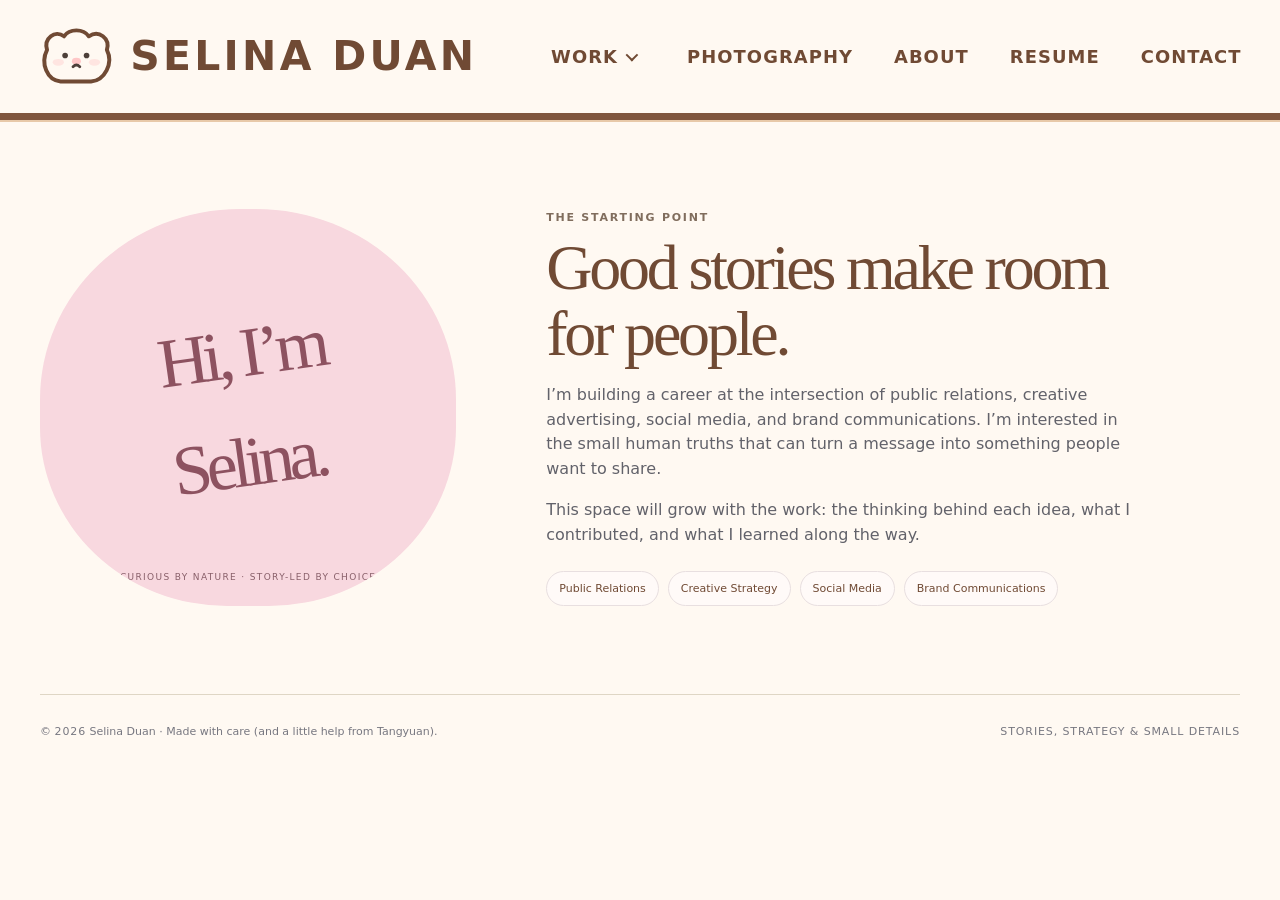
==== about.html @ bc4c42f9 "Add Work format menu to site navigation" ====
<!doctype html>
<html lang="en"><head><meta charset="utf-8"><meta name="viewport" content="width=device-width,initial-scale=1"><title>About Selina Duan</title><link rel="stylesheet" href="portfolio.css"><link rel="stylesheet" href="work-nav.css?v=20261111"></head><body><header class="topbar">
  <a class="brand" href="index.html" aria-label="Selina Duan home"><svg class="brand-hamster" viewBox="0 0 68 56" aria-hidden="true"><path d="M8 22C5 12 15 4 23 10c5-7 17-7 22 0 9-6 19 2 16 12 6 12-2 27-14 28H20C8 49 2 34 8 22Z" fill="#fff9f2" stroke="#704a34" stroke-width="3.5" stroke-linejoin="round"/><circle cx="24" cy="27" r="2.5" fill="#4d403a"/><circle cx="43" cy="27" r="2.5" fill="#4d403a"/><ellipse cx="34" cy="32" rx="4" ry="3" fill="#ffc7c7"/><path d="M31 37q3-3 6 0" fill="none" stroke="#4d403a" stroke-width="2.5" stroke-linecap="round"/><ellipse cx="18" cy="33" rx="5" ry="3" fill="#ffc7c766"/><ellipse cx="50" cy="33" rx="5" ry="3" fill="#ffc7c766"/></svg><span>Selina Duan</span></a>
  <button class="menu" aria-label="Open navigation" aria-expanded="false">☰</button>
  <nav class="nav" aria-label="Main navigation"><a href="work.html">Work</a><a href="photography.html">Photography</a><a class="current" href="about.html">About</a><a href="resume.html">Resume</a><a href="contact.html">Contact</a></nav>
</header><main><section class="section" id="about"><div class="wrap about-grid"><div class="about-stamp"><span>Hi, I’m<br>Selina.</span><small>Curious by nature · Story-led by choice</small></div><div class="about-copy"><div class="kicker">The starting point</div><h2>Good stories make room for people.</h2><p>I’m building a career at the intersection of public relations, creative advertising, social media, and brand communications. I’m interested in the small human truths that can turn a message into something people want to share.</p><p>This space will grow with the work: the thinking behind each idea, what I contributed, and what I learned along the way.</p><div class="focus-list"><span>Public Relations</span><span>Creative Strategy</span><span>Social Media</span><span>Brand Communications</span></div></div></div></section></main><footer class="wrap footer"><span>© <span>2026</span> Selina Duan · Made with care (and a little help from Tangyuan).</span><span>Stories, strategy & small details</span></footer><script>const menu=document.querySelector(".menu"),nav=document.querySelector(".nav");if(menu&&nav){menu.addEventListener("click",()=>{const open=nav.classList.toggle("open");menu.setAttribute("aria-expanded",open);menu.textContent=open?"×":"☰"});nav.querySelectorAll("a").forEach(a=>a.addEventListener("click",()=>{nav.classList.remove("open");menu.setAttribute("aria-expanded","false");menu.textContent="☰"}))}</script><script src="work-nav.js?v=20261111"></script></body></html>
---- portfolio.css ----
:root{--cream:#fff9f2;--paper:#f7eedc;--blue:#d8eaf4;--pink:#f8d8df;--ink:#29352f;--muted:#67716d;--line:#dfd6c5;--green:#71826c;--green-dark:#536952;--serif:Georgia,'Times New Roman',serif;--sans:Inter,'Avenir Next',Avenir,system-ui,-apple-system,sans-serif}
*{box-sizing:border-box}html{scroll-behavior:smooth;scroll-padding-top:92px}body{margin:0;background:var(--cream);color:var(--ink);font-family:var(--sans);font-size:16px;line-height:1.55}a{color:inherit;text-decoration:none}button{font:inherit;color:inherit}.wrap{width:min(1200px,calc(100% - 64px));margin:auto}.topbar{height:82px;display:flex;align-items:center;justify-content:space-between;border-bottom:1px solid var(--line);position:relative;z-index:10}.brand{font-family:var(--serif);font-size:23px;letter-spacing:-.04em}.brand span{color:#a76f78}.nav{display:flex;gap:27px;align-items:center;font-size:13px;color:#4f5a54}.nav a{transition:color .2s}.nav a:hover{color:#a45868}.nav .contact-link{padding:9px 15px;border:1px solid #c5d8e4;border-radius:999px;background:#f4f9fb}.menu{display:none;background:none;border:0;font-size:24px}.hero{padding:28px 0 72px}.hero-heading{display:flex;align-items:end;justify-content:space-between;gap:24px;margin:0 0 20px}.eyebrow,.kicker{font-size:11px;text-transform:uppercase;letter-spacing:.16em;color:#748477;font-weight:700}.hero h1{font-family:var(--serif);font-size:clamp(40px,5vw,67px);line-height:.99;letter-spacing:-.055em;font-weight:400;margin:9px 0 0}.hero h1 em{color:#aa6d79;font-weight:400}.hero-copy{max-width:340px;color:#646c65;font-size:14px;margin:0 0 4px}.map{aspect-ratio:1350/724;min-height:0;position:relative;overflow:hidden;border:1px solid #e5d8bd;border-radius:22px;background:#d8eaf4 url("map-background.jpg") center/100% 100% no-repeat;box-shadow:0 14px 42px #6f705019;isolation:isolate}.map:before{content:"";position:absolute;inset:0;z-index:-1;background-image:radial-gradient(#9b926433 .8px,transparent .8px);background-size:13px 13px;opacity:.37}.map-art{position:absolute;inset:0;width:100%;height:100%;z-index:-1}.map-intro{position:absolute;left:3.4%;top:4%;font-family:var(--serif);font-size:clamp(15px,2vw,22px);letter-spacing:.13em;color:#495b4c}.compass{position:absolute;right:3%;top:4%;width:66px;height:66px;border:1px solid #aab19b;border-radius:50%;display:grid;place-items:center;color:#647866;background:#f8f3e3c9;font-family:var(--serif);font-size:13px;letter-spacing:.08em}.compass:before{content:"✦";font-size:25px;position:absolute;color:#a76f78}.map-label{position:absolute;z-index:2;display:inline-flex;align-items:center;gap:8px;padding:9px 14px;border:1px solid #f8f2e5;border-radius:999px;background:#fbf7e9ed;box-shadow:0 5px 14px #4e51451c;font-size:11px;letter-spacing:.11em;text-transform:uppercase;color:#435346;transition:transform .22s,background .22s}.map-label:hover,.map-label:focus-visible{transform:translateY(-4px) rotate(-1deg);background:#fff}.map-label:before{content:"";width:10px;height:10px;border-radius:50%;background:#bf7d81;box-shadow:0 0 0 4px #f8d8df88}.map-label.origin{left:10%;top:28%}.map-label.stories{left:59%;top:22%}.map-label.creative{right:9%;top:48%}.map-label.photos{left:20%;bottom:20%}.map-label.treasure{right:16%;bottom:13%}.map-label.treasure:before{background:#d4a64c;box-shadow:0 0 0 4px #f5dfa388}.map-label.photos:before{background:#7799ad;box-shadow:0 0 0 4px #d8eaf488}.map-label.creative:before{background:#d39873;box-shadow:0 0 0 4px #f1ddca}.map-label.stories:before{background:#8a9d75;box-shadow:0 0 0 4px #dfe8d5}.route-note{position:absolute;left:50%;top:56%;transform:translate(-50%,-50%) rotate(-8deg);font-family:var(--serif);font-style:italic;color:#71816b;font-size:15px;white-space:nowrap}.traveler{position:absolute;left:44%;top:38%;width:142px;height:230px;display:grid;justify-items:center;align-content:start;animation:bob 3.5s ease-in-out infinite}.traveler-name{background:#fff9ed;padding:5px 12px;border-radius:999px;font-family:var(--serif);font-size:14px;box-shadow:0 3px 10px #5258451a;position:relative;z-index:2}.girl{width:103px;height:137px;position:relative;margin-top:3px}.girl-hair{position:absolute;top:8px;left:23px;width:57px;height:68px;border-radius:48% 48% 42% 42%;background:#594435;box-shadow:-7px 19px 0 -1px #594435,7px 18px 0 -1px #594435;z-index:1}.girl-face{position:absolute;top:16px;left:31px;width:42px;height:48px;border-radius:46% 46% 48% 48%;background:#f2c8aa;z-index:2}.girl-face:before,.girl-face:after{content:"";position:absolute;top:25px;width:4px;height:4px;border-radius:50%;background:#44372f}.girl-face:before{left:11px}.girl-face:after{right:11px}.girl-body{position:absolute;top:62px;left:17px;width:68px;height:64px;border-radius:25px 25px 15px 15px;background:#d78083;z-index:3;border:3px solid #fff5e5}.girl-body:before{content:"";position:absolute;top:12px;left:-14px;width:19px;height:43px;background:#e3bd9e;border-radius:14px;transform:rotate(22deg)}.girl-body:after{content:"";position:absolute;top:11px;right:-13px;width:18px;height:40px;background:#e3bd9e;border-radius:14px;transform:rotate(-25deg)}.girl-legs{position:absolute;top:119px;left:31px;width:17px;height:17px;background:#667d76;border-radius:8px 8px 4px 4px;box-shadow:23px 0 #667d76;z-index:2}.girl-pack{position:absolute;top:68px;left:68px;width:27px;height:35px;background:#9c8062;border:2px solid #fff5e5;border-radius:9px;z-index:2}.hamster-travel{position:absolute;right:-11px;bottom:34px;width:65px;height:65px;object-fit:contain;filter:drop-shadow(0 4px 4px #4f514522);animation:buddy 2.8s ease-in-out infinite}.trail{position:absolute;left:50%;bottom:5%;transform:translateX(-50%);padding:10px 15px;border-radius:999px;background:#f8f4e6d9;color:#6d7869;font-size:10px;letter-spacing:.1em;text-transform:uppercase}.map-caption{display:flex;justify-content:space-between;align-items:center;margin-top:13px;color:#85857c;font-size:11px}.map-caption span:last-child{font-family:var(--serif);font-style:italic}.section{padding:88px 0;border-top:1px solid var(--line)}.section-head{display:flex;justify-content:space-between;gap:24px;align-items:end;margin-bottom:30px}.section h2{font-family:var(--serif);font-size:clamp(38px,5vw,64px);letter-spacing:-.05em;line-height:1.03;font-weight:400;margin:9px 0 0}.section-intro{max-width:370px;color:var(--muted);font-size:14px;margin:0 0 4px}.filters{display:flex;gap:8px;flex-wrap:wrap;margin-bottom:20px}.filter{border:1px solid var(--line);background:transparent;border-radius:999px;padding:8px 13px;font-size:11px;color:#62626a;cursor:pointer}.filter.active,.filter:hover{background:var(--blue);border-color:var(--blue);color:#2d3e49}.projects{display:grid;grid-template-columns:repeat(2,1fr);gap:22px}.project{min-width:0}.project-art{height:280px;border-radius:8px;position:relative;overflow:hidden;display:flex;align-items:end;padding:23px;transition:transform .3s}.project:hover .project-art{transform:translateY(-4px)}.art-sonic{background:linear-gradient(140deg,#d8eaf4 0 48%,#f6c4a7 48% 74%,#e88958 74%)}.art-ruby{background:radial-gradient(ellipse at 63% 35%,#ffe2a8 0 11%,transparent 11.5%),linear-gradient(145deg,#f8d8df,#e6a7b3 55%,#a25e69)}.art-mizzou{background:linear-gradient(120deg,#dae7dc 0 45%,#a7c0a5 45% 70%,#718775 70%)}.art-gist{background:repeating-linear-gradient(135deg,#f2cad3 0 20px,#f8e6dd 20px 40px,#d8eaf4 40px 60px)}.art-parking{background:linear-gradient(155deg,#c7ddec 0 45%,#818b9d 45% 47%,#d7d8d4 47% 75%,#f1c9ad 75%)}.art-photo{background:linear-gradient(135deg,#becfca,#e5c0b8 48%,#d5dcef)}.art-type{position:absolute;inset:0;display:grid;place-items:center;font-family:var(--serif);font-size:clamp(43px,6vw,78px);letter-spacing:-.07em;color:#25313b;opacity:.83}.art-type.light{color:#fff9f2}.art-small{position:absolute;left:20px;top:18px;font-size:10px;letter-spacing:.13em;text-transform:uppercase;color:#283643}.coming{position:absolute;right:14px;top:14px;background:#fff9f2d9;border-radius:999px;padding:6px 10px;font-size:9px;letter-spacing:.1em;text-transform:uppercase}.project-meta{display:flex;justify-content:space-between;align-items:start;gap:18px;padding:15px 2px}.project h3{font-family:var(--serif);font-size:24px;font-weight:400;letter-spacing:-.03em;margin:0 0 4px}.project p{margin:0;color:var(--muted);font-size:12px}.project-kind{white-space:nowrap;font-size:10px;color:#74808c;padding-top:5px;text-align:right}.photography{background:#eef5f8;margin-top:72px;padding:54px;border-radius:12px;display:grid;grid-template-columns:1fr 1fr;gap:35px;align-items:center}.photo-grid{height:240px;display:grid;grid-template-columns:1fr 1fr;gap:10px;transform:rotate(-2deg)}.photo-tile{border-radius:5px;background:linear-gradient(160deg,#c9d9dd,#e7b9ae);position:relative;overflow:hidden}.photo-tile:nth-child(2){background:linear-gradient(25deg,#c1b7a8,#efe0c7 60%,#a9bbc0);margin-top:18px}.photo-tile:nth-child(3){background:linear-gradient(140deg,#9faea2,#e6d7bc);margin-top:-10px}.photo-tile:nth-child(4){background:linear-gradient(155deg,#e6c5cb,#b0c5d0);margin-top:8px}.photo-tile:after{content:'';position:absolute;inset:15% 16%;border:1px solid #ffffff75;border-radius:50% 50% 0 0}.photography h2{font-size:46px}.photography p{font-size:14px;color:var(--muted);max-width:380px}.text-link{display:inline-flex;align-items:center;gap:9px;font-size:12px;border-bottom:1px solid #aebdc5;padding-bottom:5px;margin-top:10px}.about-grid{display:grid;grid-template-columns:.75fr 1.25fr;gap:90px}.about-stamp{min-height:300px;border-radius:48% 48% 45% 45%;background:var(--pink);display:grid;place-items:center;position:relative;overflow:hidden}.about-stamp span{font-family:var(--serif);font-size:70px;letter-spacing:-.08em;color:#8d5260;transform:rotate(-8deg)}.about-stamp small{position:absolute;bottom:21px;left:0;right:0;text-align:center;text-transform:uppercase;letter-spacing:.15em;font-size:9px;color:#885f69}.about-copy{max-width:600px}.about-copy p{color:#62626a;font-size:16px}.focus-list{display:flex;gap:9px;flex-wrap:wrap;margin-top:23px}.focus-list span{font-size:11px;border:1px solid #e8dfe0;border-radius:999px;padding:8px 12px;background:#fffaf8}.contact{background:var(--blue);padding:70px;border-radius:12px;display:grid;grid-template-columns:1fr auto;gap:24px;align-items:center}.contact h2{max-width:650px}.contact p{color:#566672;max-width:500px}.contact .pill{background:var(--cream);border-color:transparent}.pill{display:inline-flex;align-items:center;gap:8px;border-radius:999px;padding:13px 20px;border:1px solid #272933;font-size:13px;transition:transform .2s,background .2s}.pill:hover{transform:translateY(-2px);background:white}.pill.dark{background:var(--ink);color:white}.resume-row{display:flex;justify-content:space-between;align-items:center;gap:20px;padding:25px 0}.resume-row p{color:var(--muted);font-size:13px;margin:5px 0 0}.resume-row .pill{background:transparent}.footer{padding:28px 0 38px;border-top:1px solid var(--line);display:flex;justify-content:space-between;color:#777780;font-size:11px}.footer span:last-child{letter-spacing:.08em;text-transform:uppercase}.sr-only{position:absolute;width:1px;height:1px;padding:0;margin:-1px;overflow:hidden;clip:rect(0,0,0,0);white-space:nowrap;border:0}
@keyframes bob{0%,100%{translate:0 0}50%{translate:0 -7px}}@keyframes buddy{0%,100%{transform:translateY(0) rotate(-3deg)}50%{transform:translateY(-5px) rotate(4deg)}}
@media(max-width:760px){.wrap{width:min(100% - 38px,600px)}.topbar{height:70px}.nav{display:none;position:absolute;z-index:10;top:70px;left:0;right:0;background:var(--cream);padding:18px 22px 24px;border-bottom:1px solid var(--line);flex-direction:column;align-items:flex-start;gap:17px}.nav.open{display:flex}.menu{display:block}.hero{padding:26px 0 56px}.hero-heading{display:block;margin-bottom:16px}.hero h1{font-size:clamp(41px,11vw,60px);max-width:520px}.hero-copy{margin-top:14px;max-width:500px}.map{aspect-ratio:auto;min-height:600px;border-radius:16px;background-size:100% 100%}.map-intro{top:3%;left:5%;font-size:12px}.compass{width:48px;height:48px;right:4%;top:3%;font-size:10px}.compass:before{font-size:19px}.map-label{font-size:9px;padding:8px 10px;gap:6px;letter-spacing:.08em}.map-label.origin{left:5%;top:24%}.map-label.stories{left:52%;top:19%}.map-label.creative{right:4%;top:43%}.map-label.photos{left:6%;bottom:18%}.map-label.treasure{right:5%;bottom:10%}.traveler{left:37%;top:37%;scale:.82;transform-origin:top left}.route-note{top:57%;font-size:12px}.trail{font-size:8px;padding:8px 10px;bottom:4%}.map-caption{font-size:9px}.section{padding:68px 0}.section-head{display:block}.section-intro{margin-top:15px}.projects{grid-template-columns:1fr;gap:12px}.project-art{height:250px}.photography{margin-top:58px;padding:28px 22px;grid-template-columns:1fr;gap:23px}.photo-grid{height:200px;order:2}.photography h2{font-size:40px}.about-grid{grid-template-columns:1fr;gap:34px}.about-stamp{min-height:240px;max-width:360px;margin:auto;width:100%}.contact{padding:38px 25px;grid-template-columns:1fr}.contact .pill{justify-self:start}.resume-row{align-items:flex-start;flex-direction:column}.footer{gap:12px;flex-direction:column}.project-meta{padding-top:12px}}
@media(max-width:420px){.map{min-height:540px}.traveler{left:35%;top:37%;scale:.72}.map-label.origin{left:3%}.map-label.stories{left:51%}.map-label.creative{right:2%;top:46%}.map-label.photos{left:4%;bottom:17%}.map-label.treasure{right:3%;bottom:9%}.trail{font-size:7px}}
@media(prefers-reduced-motion:reduce){html{scroll-behavior:auto}*,*:before,*:after{animation:none!important;transition:none!important}}

/* Interactive doodle atlas */
.map{height:clamp(520px,58vw,700px);min-height:520px;border:2px solid #80563e;border-radius:30px;background:#d8eaf4;box-shadow:0 12px 30px #765b4320;cursor:crosshair;touch-action:manipulation}
.map:before{background-image:radial-gradient(#fff9f2aa 1px,transparent 1px);background-size:17px 17px;opacity:.4;z-index:0}
.map-art{z-index:0}
.map-intro{z-index:2;top:22px;left:26px;padding:7px 13px;border:2px solid #80563e;border-radius:999px;background:#fff9f2;color:#80563e;font-family:var(--sans);font-size:11px;font-weight:800;letter-spacing:.12em}
.compass{z-index:2;right:24px;top:18px;border:2px solid #80563e;color:#80563e}
.map-label{z-index:3;display:flex;flex-direction:column;justify-content:center;gap:4px;width:150px;min-height:120px;padding:10px 8px;border:2px solid #80563e;border-radius:24px 20px 27px 21px;background:#fff9f2;box-shadow:3px 5px 0 #80563e25;color:#60432f;text-align:center;font-size:11px;font-weight:800;letter-spacing:.06em;cursor:pointer}
.map-label:before{content:none!important}.map-label:hover,.map-label:focus-visible{transform:translateY(-5px) rotate(-1deg);background:#fff}.map-label svg{width:66px;height:56px;margin:auto;overflow:visible;stroke:#704a34;stroke-width:4;stroke-linecap:round;stroke-linejoin:round;fill:none}.map-label .fill-pink{fill:#f8d8df}.map-label .fill-blue{fill:#d8eaf4}.map-label .fill-mint{fill:#dce8d6}.map-label .fill-cream{fill:#fff9f2}
.map-label.origin{left:26%;top:20%}.map-label.stories{left:67%;top:22%}.map-label.photos{left:48%;top:64%;bottom:auto}.map-label.treasure{left:78%;top:64%;right:auto;bottom:auto}
.map-label .label-small{display:block;font-size:9px;font-weight:500;letter-spacing:.02em;color:#8a7664}
.route-note{z-index:1;top:52%;left:52%;color:#80563e;font-size:13px}
.traveler{z-index:5;left:12%;top:53%;width:112px;height:184px;display:block;transition:left .23s ease,top .23s ease;pointer-events:none;filter:drop-shadow(0 4px 3px #704a3420)}
.traveler-name{position:absolute;top:-18px;left:6px;white-space:nowrap;background:#fff9f2;border:1px solid #80563e;color:#704a34;font-family:var(--sans);font-size:11px;font-weight:700}
.girl{display:none}.selina-sprite{position:absolute;left:0;bottom:6px;width:100px;height:150px;object-fit:contain;object-position:bottom;animation:idleDoodle 2.8s ease-in-out infinite}.traveler.moving .selina-sprite{animation:walkDoodle .26s ease-in-out infinite alternate}.hamster-travel{right:-48px;bottom:7px;width:58px;height:58px;object-fit:contain;animation:buddy 2.8s ease-in-out infinite;transition:transform .18s ease}.traveler.moving .hamster-travel{animation:walkDoodle .26s ease-in-out infinite alternate}
.map-controls{position:absolute;z-index:6;left:20px;bottom:20px;display:grid;grid-template-columns:repeat(3,38px);grid-template-rows:repeat(2,36px);gap:4px;padding:8px;border:2px solid #80563e;border-radius:18px;background:#fff9f2eF;box-shadow:0 4px 0 #80563e25}.map-controls button{border:1px solid #d6bda6;border-radius:10px;background:#fff;color:#704a34;font-weight:800;cursor:pointer;touch-action:manipulation}.map-controls button:hover,.map-controls button:focus-visible{background:#f8d8df}.map-controls [data-dir=up]{grid-column:2;grid-row:1}.map-controls [data-dir=left]{grid-column:1;grid-row:2}.map-controls [data-dir=down]{grid-column:2;grid-row:2}.map-controls [data-dir=right]{grid-column:3;grid-row:2}
.map-help{position:absolute;z-index:4;left:20px;top:70px;padding:6px 10px;border-radius:999px;background:#fff9f2d9;color:#704a34;font-size:10px}.map-message{position:absolute;z-index:6;right:18px;bottom:18px;max-width:260px;padding:9px 14px;border:1px solid #80563e;border-radius:14px;background:#fff9f2;color:#60432f;font-size:11px;opacity:0;transform:translateY(8px);transition:.2s;pointer-events:none}.map-message.show{opacity:1;transform:translateY(0)}
@keyframes idleDoodle{0%,100%{transform:translateY(0)}50%{transform:translateY(-4px)}}@keyframes walkDoodle{from{transform:translateY(0) rotate(-2deg)}to{transform:translateY(-4px) rotate(2deg)}}
@media(max-width:760px){.map{height:560px;min-height:560px;border-radius:22px}.map-intro{left:12px;top:12px;font-size:9px}.compass{right:10px;top:10px;width:52px;height:52px;font-size:10px}.map-label{width:106px;min-height:92px;padding:7px 5px;font-size:9px;border-radius:18px}.map-label svg{width:48px;height:42px}.map-label .label-small{font-size:7px}.map-label.origin{left:23%;top:21%}.map-label.stories{left:66%;top:24%}.map-label.photos{left:43%;top:62%}.map-label.treasure{left:72%;top:64%}.traveler{width:84px;height:145px}.selina-sprite{width:78px;height:118px}.hamster-travel{width:46px;height:46px;right:-34px}.traveler-name{font-size:9px}.map-help{left:10px;top:54px;font-size:8px;max-width:48%}.map-controls{left:10px;bottom:10px;grid-template-columns:repeat(3,34px);grid-template-rows:repeat(2,31px);padding:6px;gap:3px}.map-message{right:10px;bottom:10px;max-width:180px;font-size:9px}.route-note{font-size:10px;max-width:100px;white-space:normal;text-align:center}}
@media(max-width:390px){.map{height:520px;min-height:520px}.map-label.origin{left:20%}.map-label.stories{left:65%}.map-label.photos{left:39%}.map-label.treasure{left:70%}.traveler{left:9%}}
@media(prefers-reduced-motion:reduce){.traveler,.pair-sprite{animation:none!important;transition:none!important}}


/* Approved homepage presentation */
.topbar{height:76px;border-bottom:2px solid #80563e}.brand{font-family:var(--sans);font-size:19px;font-weight:800;letter-spacing:.06em;text-transform:uppercase;color:#704a34}.brand span{color:#df999f}.nav{color:#704a34;font-size:12px;font-weight:700;letter-spacing:.06em;text-transform:uppercase}.nav .contact-link{border:2px solid #80563e;background:#f8d8df;color:#704a34}
.hero{padding:12px 0 42px}.hero-heading{display:none}.map{height:clamp(560px,calc(100svh - 180px),720px);min-height:560px;border-radius:30px}.map-caption{font-size:11px;color:#80563e}.map-caption span:last-child{font-family:var(--sans);font-style:normal;letter-spacing:.04em}.map-intro{font-family:var(--sans);font-size:12px;font-weight:800;letter-spacing:.14em}.hamster-travel{width:82px;height:76px;right:-65px;bottom:5px;filter:drop-shadow(0 2px 2px #80563e15)}
@media(max-width:760px){.topbar{height:68px}.brand{font-size:16px}.nav{font-size:12px}.hero{padding:8px 0 30px}.map{height:560px;min-height:560px;border-radius:22px}.map-caption{font-size:9px}.hamster-travel{width:62px;height:58px;right:-46px;bottom:5px}}


/* Approved illustrated map layout */
body{color:#704a34;background:#fff9f2}
.topbar{width:100%;height:120px;padding:12px 3%;border:0;border-bottom:7px solid #80563e;display:flex;justify-content:space-between;background:#fff9f2;box-shadow:0 2px 0 #e8c9a9;}
.brand span{color:#704a34}.brand{display:flex;align-items:center;gap:15px;font-family:var(--sans);font-size:clamp(25px,3.2vw,48px);font-weight:900;letter-spacing:.08em;text-transform:uppercase;color:#704a34;white-space:nowrap}
.brand-hamster{width:clamp(52px,6vw,88px);height:auto;flex:none}
.nav{display:flex;gap:clamp(18px,3.2vw,52px);color:#704a34;font-size:clamp(12px,1.4vw,20px);font-weight:850;letter-spacing:.06em;text-transform:uppercase}
.nav a{transition:transform .18s,color .18s}.nav a:hover{color:#bd746e;transform:translateY(-2px)}.nav .contact-link{border:0;background:transparent;padding:0}
.menu{color:#704a34}
.hero{padding:0;margin:0;width:100%}.hero-heading{display:none}
.map{width:100%;height:auto;min-height:0;aspect-ratio:1.42 / 1;position:relative;overflow:hidden;border:0;border-radius:0;box-shadow:none;cursor:crosshair;touch-action:manipulation;isolation:isolate;--map-art:url("[data-uri]");background:#d7edf7 var(--map-art) center/100% 100% no-repeat}
.map:before,.map-art{display:none}
.map-hotspot{position:absolute;z-index:3;display:block;padding:0;border:0;background:transparent;cursor:pointer;border-radius:30px}
.map-hotspot:hover{background:#fff2;outline:2px dashed #80563e66;outline-offset:2px}
.map-hotspot:focus-visible{outline:3px solid #704a34;outline-offset:3px;background:#fff2}
.about-stop{left:28%;top:12%;width:17%;height:24%}
.work-stop{left:59%;top:22%;width:22%;height:25%}
.photo-stop{left:39%;top:43%;width:26%;height:29%}
.contact-stop{left:75%;top:47%;width:21%;height:27%}
.resume-stop{left:78%;top:76%;width:21%;height:21%}
.traveler{z-index:4;position:absolute;left:20%;top:43%;width:35%;height:42%;display:block;pointer-events:none;transform:translate(-50%,-50%);transition:left .34s cubic-bezier(.2,.7,.2,1),top .34s cubic-bezier(.2,.7,.2,1);filter:drop-shadow(0 3px 2px #704a3418)}
.pair-sprite{position:absolute;inset:0;width:100%;height:100%;object-fit:contain;object-position:center;animation:idleDoodle 2.8s ease-in-out infinite}
.hamster-travel{position:absolute;right:-20%;bottom:0;width:55%;height:44%;object-fit:contain;animation:buddy 2.8s ease-in-out infinite}
.traveler.moving .pair-sprite{animation:walkDoodle .24s ease-in-out infinite alternate}
.pair-sprite{backface-visibility:visible;transform-style:preserve-3d}
.traveler.facing-left .pair-sprite{animation:idleDoodleLeft 2.8s ease-in-out infinite}
.traveler.facing-left.moving .pair-sprite{animation:walkDoodleLeft .24s ease-in-out infinite alternate}
.traveler.turning-left .pair-sprite{animation:turnAroundLeft .24s ease-in-out both!important}
.traveler.turning-right .pair-sprite{animation:turnAroundRight .24s ease-in-out both!important}

.map-controls{position:static;z-index:7;display:grid;grid-template-columns:repeat(4,34px);grid-template-rows:34px;gap:4px;padding:5px;border:1px solid #80563e;border-radius:16px;background:#fff9f2dd;box-shadow:0 2px 0 #80563e25;opacity:.82;flex:none}
.map-controls button{border:1px solid #d6bda6;border-radius:10px;background:#fff;color:#704a34;font-weight:800;cursor:pointer;touch-action:manipulation}
.map-help,.route-note,.trail{display:none}
.map-message{position:absolute;z-index:8;right:2%;bottom:13%;max-width:280px;padding:9px 14px;border:1px solid #80563e;border-radius:14px;background:#fff9f2;color:#60432f;font-size:12px;opacity:0;transform:translateY(8px);transition:.2s;pointer-events:none}.map-message.show{opacity:1;transform:translateY(0)}
.map-caption{width:min(1200px,calc(100% - 48px));margin:10px auto 34px;color:#80563e;font-size:12px;gap:12px}
.section{border-color:#e5d4bd}.kicker,.section-intro,.project p,.resume-row p{color:#806d5d}
@keyframes idleDoodle{0%,100%{transform:translateY(0)}50%{transform:translateY(-3px)}}@keyframes idleDoodleLeft{0%,100%{transform:translateY(0) scaleX(-1)}50%{transform:translateY(-3px) scaleX(-1)}}@keyframes walkDoodle{from{transform:translateY(0) rotate(-1deg)}to{transform:translateY(-3px) rotate(1deg)}}@keyframes walkDoodleLeft{from{transform:translateY(0) rotate(1deg) scaleX(-1)}to{transform:translateY(-3px) rotate(-1deg) scaleX(-1)}}@keyframes turnAroundLeft{0%{transform:rotateY(0)}45%{transform:rotateY(90deg)}100%{transform:rotateY(180deg)}}@keyframes turnAroundRight{0%{transform:rotateY(180deg)}45%{transform:rotateY(90deg)}100%{transform:rotateY(0)}}
@media(max-width:760px){.topbar{height:74px;padding:7px 16px;border-bottom-width:5px}.brand{gap:8px;font-size:clamp(16px,5vw,22px);letter-spacing:.04em}.brand-hamster{width:48px}.menu{display:block}.nav{display:none;position:absolute;z-index:20;top:69px;left:0;right:0;padding:18px;background:#fff9f2;border-bottom:2px solid #80563e;flex-direction:column;align-items:flex-start;gap:16px;font-size:14px}.nav.open{display:flex}.map{aspect-ratio:1.25 / 1;background-size:100% 100%}.traveler{width:35%;height:42%;left:20%;top:43%}.about-stop{left:24%;top:10%;width:25%;height:24%}.work-stop{left:58%;top:20%;width:25%;height:25%}.photo-stop{left:36%;top:42%;width:30%;height:30%}.contact-stop{left:73%;top:45%;width:25%;height:29%}.resume-stop{left:76%;top:75%;width:23%;height:23%}.map-controls{grid-template-columns:repeat(4,29px);grid-template-rows:29px;gap:3px;padding:4px}.map-controls button{border-radius:8px;font-size:12px}.map-caption{font-size:9px;width:calc(100% - 24px);gap:10px;flex-wrap:wrap}.map-caption span:last-child{display:none}.section{padding:58px 0}}
@media(max-width:390px){.map{aspect-ratio:1.25 / 1}.traveler{left:19%;top:43%;width:35%;height:42%}}
@media(prefers-reduced-motion:reduce){.traveler,.pair-sprite{animation:none!important;transition:none!important}}


/* Map landmark hover: enlarge a clean crop of the existing illustrated map. */
.map-hotspot{z-index:3;overflow:visible;background:transparent!important;outline:none!important}
.map-hotspot::before{content:"";position:absolute;inset:0;display:block;border-radius:18px;background-image:var(--map-art);background-repeat:no-repeat;opacity:0;transform:scale(.94);transform-origin:center;transition:transform .22s ease,opacity .16s ease;pointer-events:none;filter:drop-shadow(0 5px 7px #704a3438)}
.map-hotspot:hover,.map-hotspot:focus-visible{z-index:6}
.map-hotspot:hover::before,.map-hotspot:focus-visible::before{opacity:1;transform:scale(1.22)}
.about-stop::before{background-size:588.24% 416.67%;background-position:33.73% 15.79%}
.work-stop::before{background-size:454.55% 400%;background-position:75.64% 29.33%}
.photo-stop::before{background-size:384.62% 344.83%;background-position:52.70% 60.56%}
.contact-stop::before{background-size:476.19% 370.37%;background-position:94.94% 64.38%}
.resume-stop::before{background-size:476.19% 476.19%;background-position:98.73% 96.20%}
.art-writing{background:linear-gradient(135deg,#fff1df 0 42%,#f8d8df 42% 67%,#e6c6a5 67%)}
.art-audio{background:radial-gradient(circle at 52% 52%,#fff9f2 0 8%,transparent 8.5%),repeating-radial-gradient(circle at 52% 52%,transparent 0 19px,#fff9f288 20px 22px),linear-gradient(135deg,#d8eaf4,#a8c5cf)}
.art-video{background:linear-gradient(135deg,#c7d9ca 0 40%,#f5dfba 40% 68%,#a6bfbc 68%)}
.format-placeholder .project-art{cursor:default}
@media(max-width:760px){
.about-stop::before{background-size:400% 416.67%;background-position:32% 12.37%}
.work-stop::before{background-size:400% 400%;background-position:77.33% 26.67%}
.photo-stop::before{background-size:333.33% 333.33%;background-position:54.55% 62.07%}
.contact-stop::before{background-size:400% 344.83%;background-position:94.67% 60.43%}
.resume-stop::before{background-size:434.78% 434.78%;background-position:96.32% 95.36%}
}
@media(prefers-reduced-motion:reduce){.map-hotspot::before{transition:none}}
/* Keep map landmarks visually calm: no zoom, crop frame, or hover flash. */
.map-hotspot::before{display:none!important;content:none!important}
.map-hotspot:hover,.map-hotspot:focus-visible{z-index:3;background:transparent!important;outline:none!important;box-shadow:none!important}

@media(min-width:600px) and (max-width:760px){.topbar{height:74px;padding:7px 16px;border-bottom-width:5px}.brand{gap:7px;font-size:clamp(16px,2.8vw,21px);letter-spacing:.035em}.brand-hamster{width:clamp(42px,6vw,52px)}.nav{display:flex;position:static;z-index:auto;top:auto;left:auto;right:auto;padding:0;background:transparent;border:0;flex-direction:row;align-items:center;justify-content:flex-end;gap:clamp(7px,1.2vw,12px);font-size:clamp(9px,1.25vw,11px);white-space:nowrap}.menu{display:none}}
---- work-nav.css ----
.nav-work-menu{position:relative;display:flex;align-items:center}
.nav-work-toggle{display:inline-flex;align-items:center;gap:8px;padding:8px 10px;border:1.5px solid transparent;border-radius:10px;background:transparent;color:inherit;font:inherit;letter-spacing:inherit;text-transform:inherit;cursor:pointer}
.nav-work-toggle:hover,.nav-work-toggle[aria-expanded="true"]{border-color:#80563e;background:#d8eaf4}
.nav-work-toggle::after{content:"";width:7px;height:7px;border-right:2px solid currentColor;border-bottom:2px solid currentColor;transform:rotate(45deg) translateY(-2px);transition:transform .18s}
.nav-work-toggle[aria-expanded="true"]::after{transform:rotate(225deg) translate(-2px,-1px)}
.nav-work-submenu{position:absolute;z-index:50;top:calc(100% + 8px);right:0;width:min(270px,80vw);padding:10px;background:#fff9f2;border:1.5px solid #80563e;border-radius:14px;box-shadow:0 8px 22px #704a3426;display:none}
.nav-work-submenu.open{display:block}
.nav-work-submenu-label{margin:5px 10px 7px;color:#9a7b63;font-size:9px;font-weight:800;letter-spacing:.13em;text-transform:uppercase}
.nav-work-submenu a{display:block;padding:10px 12px;border-radius:9px;color:#704a34;font-size:13px;font-weight:750;letter-spacing:.02em;text-transform:none;white-space:nowrap}
.nav-work-submenu a:hover,.nav-work-submenu a:focus-visible{background:#d8eaf4;color:#704a34}
#workFilters{scroll-margin-top:20px}
@media(max-width:760px){.nav-work-menu{width:100%;display:block}.nav-work-toggle{width:100%;justify-content:space-between;text-align:left}.nav-work-submenu{position:static;width:100%;margin-top:5px;box-shadow:none;border-radius:10px}.nav-work-submenu-label{margin-left:10px}}
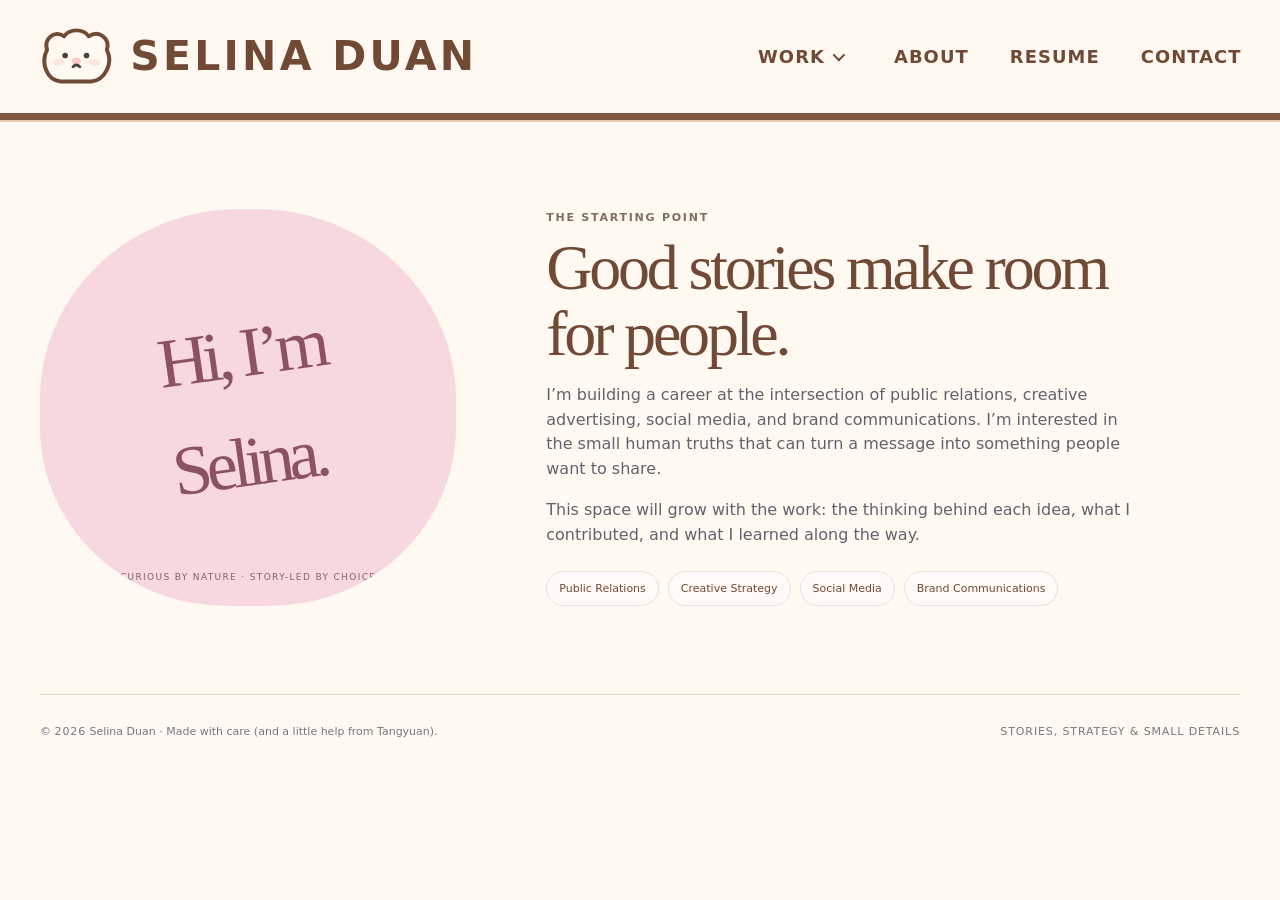
==== commit 27684a7d: "Group Photography under Work navigation" ====
--- a/about.html
+++ b/about.html
@@ -1,6 +1,6 @@
 <!doctype html>
-<html lang="en"><head><meta charset="utf-8"><meta name="viewport" content="width=device-width,initial-scale=1"><title>About Selina Duan</title><link rel="stylesheet" href="portfolio.css"><link rel="stylesheet" href="work-nav.css?v=20261111"></head><body><header class="topbar">
+<html lang="en"><head><meta charset="utf-8"><meta name="viewport" content="width=device-width,initial-scale=1"><title>About Selina Duan</title><link rel="stylesheet" href="portfolio.css"><link rel="stylesheet" href="work-nav.css?v=20261111b"></head><body><header class="topbar">
   <a class="brand" href="index.html" aria-label="Selina Duan home"><svg class="brand-hamster" viewBox="0 0 68 56" aria-hidden="true"><path d="M8 22C5 12 15 4 23 10c5-7 17-7 22 0 9-6 19 2 16 12 6 12-2 27-14 28H20C8 49 2 34 8 22Z" fill="#fff9f2" stroke="#704a34" stroke-width="3.5" stroke-linejoin="round"/><circle cx="24" cy="27" r="2.5" fill="#4d403a"/><circle cx="43" cy="27" r="2.5" fill="#4d403a"/><ellipse cx="34" cy="32" rx="4" ry="3" fill="#ffc7c7"/><path d="M31 37q3-3 6 0" fill="none" stroke="#4d403a" stroke-width="2.5" stroke-linecap="round"/><ellipse cx="18" cy="33" rx="5" ry="3" fill="#ffc7c766"/><ellipse cx="50" cy="33" rx="5" ry="3" fill="#ffc7c766"/></svg><span>Selina Duan</span></a>
   <button class="menu" aria-label="Open navigation" aria-expanded="false">☰</button>
   <nav class="nav" aria-label="Main navigation"><a href="work.html">Work</a><a href="photography.html">Photography</a><a class="current" href="about.html">About</a><a href="resume.html">Resume</a><a href="contact.html">Contact</a></nav>
-</header><main><section class="section" id="about"><div class="wrap about-grid"><div class="about-stamp"><span>Hi, I’m<br>Selina.</span><small>Curious by nature · Story-led by choice</small></div><div class="about-copy"><div class="kicker">The starting point</div><h2>Good stories make room for people.</h2><p>I’m building a career at the intersection of public relations, creative advertising, social media, and brand communications. I’m interested in the small human truths that can turn a message into something people want to share.</p><p>This space will grow with the work: the thinking behind each idea, what I contributed, and what I learned along the way.</p><div class="focus-list"><span>Public Relations</span><span>Creative Strategy</span><span>Social Media</span><span>Brand Communications</span></div></div></div></section></main><footer class="wrap footer"><span>© <span>2026</span> Selina Duan · Made with care (and a little help from Tangyuan).</span><span>Stories, strategy & small details</span></footer><script>const menu=document.querySelector(".menu"),nav=document.querySelector(".nav");if(menu&&nav){menu.addEventListener("click",()=>{const open=nav.classList.toggle("open");menu.setAttribute("aria-expanded",open);menu.textContent=open?"×":"☰"});nav.querySelectorAll("a").forEach(a=>a.addEventListener("click",()=>{nav.classList.remove("open");menu.setAttribute("aria-expanded","false");menu.textContent="☰"}))}</script><script src="work-nav.js?v=20261111"></script></body></html>+</header><main><section class="section" id="about"><div class="wrap about-grid"><div class="about-stamp"><span>Hi, I’m<br>Selina.</span><small>Curious by nature · Story-led by choice</small></div><div class="about-copy"><div class="kicker">The starting point</div><h2>Good stories make room for people.</h2><p>I’m building a career at the intersection of public relations, creative advertising, social media, and brand communications. I’m interested in the small human truths that can turn a message into something people want to share.</p><p>This space will grow with the work: the thinking behind each idea, what I contributed, and what I learned along the way.</p><div class="focus-list"><span>Public Relations</span><span>Creative Strategy</span><span>Social Media</span><span>Brand Communications</span></div></div></div></section></main><footer class="wrap footer"><span>© <span>2026</span> Selina Duan · Made with care (and a little help from Tangyuan).</span><span>Stories, strategy & small details</span></footer><script>const menu=document.querySelector(".menu"),nav=document.querySelector(".nav");if(menu&&nav){menu.addEventListener("click",()=>{const open=nav.classList.toggle("open");menu.setAttribute("aria-expanded",open);menu.textContent=open?"×":"☰"});nav.querySelectorAll("a").forEach(a=>a.addEventListener("click",()=>{nav.classList.remove("open");menu.setAttribute("aria-expanded","false");menu.textContent="☰"}))}</script><script src="work-nav.js?v=20261111b"></script></body></html>
--- a/work-nav.css
+++ b/work-nav.css
@@ -3,10 +3,10 @@
 .nav-work-toggle:hover,.nav-work-toggle[aria-expanded="true"]{border-color:#80563e;background:#d8eaf4}
 .nav-work-toggle::after{content:"";width:7px;height:7px;border-right:2px solid currentColor;border-bottom:2px solid currentColor;transform:rotate(45deg) translateY(-2px);transition:transform .18s}
 .nav-work-toggle[aria-expanded="true"]::after{transform:rotate(225deg) translate(-2px,-1px)}
-.nav-work-submenu{position:absolute;z-index:50;top:calc(100% + 8px);right:0;width:min(270px,80vw);padding:10px;background:#fff9f2;border:1.5px solid #80563e;border-radius:14px;box-shadow:0 8px 22px #704a3426;display:none}
+.nav-work-submenu{position:absolute;z-index:50;top:calc(100% + 8px);left:0;right:auto;width:min(240px,80vw);padding:8px;background:#fff9f2;border:1.5px solid #80563e;border-radius:12px;box-shadow:0 8px 18px #704a3420;display:none}
 .nav-work-submenu.open{display:block}
 .nav-work-submenu-label{margin:5px 10px 7px;color:#9a7b63;font-size:9px;font-weight:800;letter-spacing:.13em;text-transform:uppercase}
-.nav-work-submenu a{display:block;padding:10px 12px;border-radius:9px;color:#704a34;font-size:13px;font-weight:750;letter-spacing:.02em;text-transform:none;white-space:nowrap}
+.nav-work-submenu a{display:block;padding:9px 11px;border-radius:8px;color:#704a34;font-size:12px;font-weight:750;letter-spacing:.02em;text-transform:none;white-space:nowrap}
 .nav-work-submenu a:hover,.nav-work-submenu a:focus-visible{background:#d8eaf4;color:#704a34}
 #workFilters{scroll-margin-top:20px}
 @media(max-width:760px){.nav-work-menu{width:100%;display:block}.nav-work-toggle{width:100%;justify-content:space-between;text-align:left}.nav-work-submenu{position:static;width:100%;margin-top:5px;box-shadow:none;border-radius:10px}.nav-work-submenu-label{margin-left:10px}}
